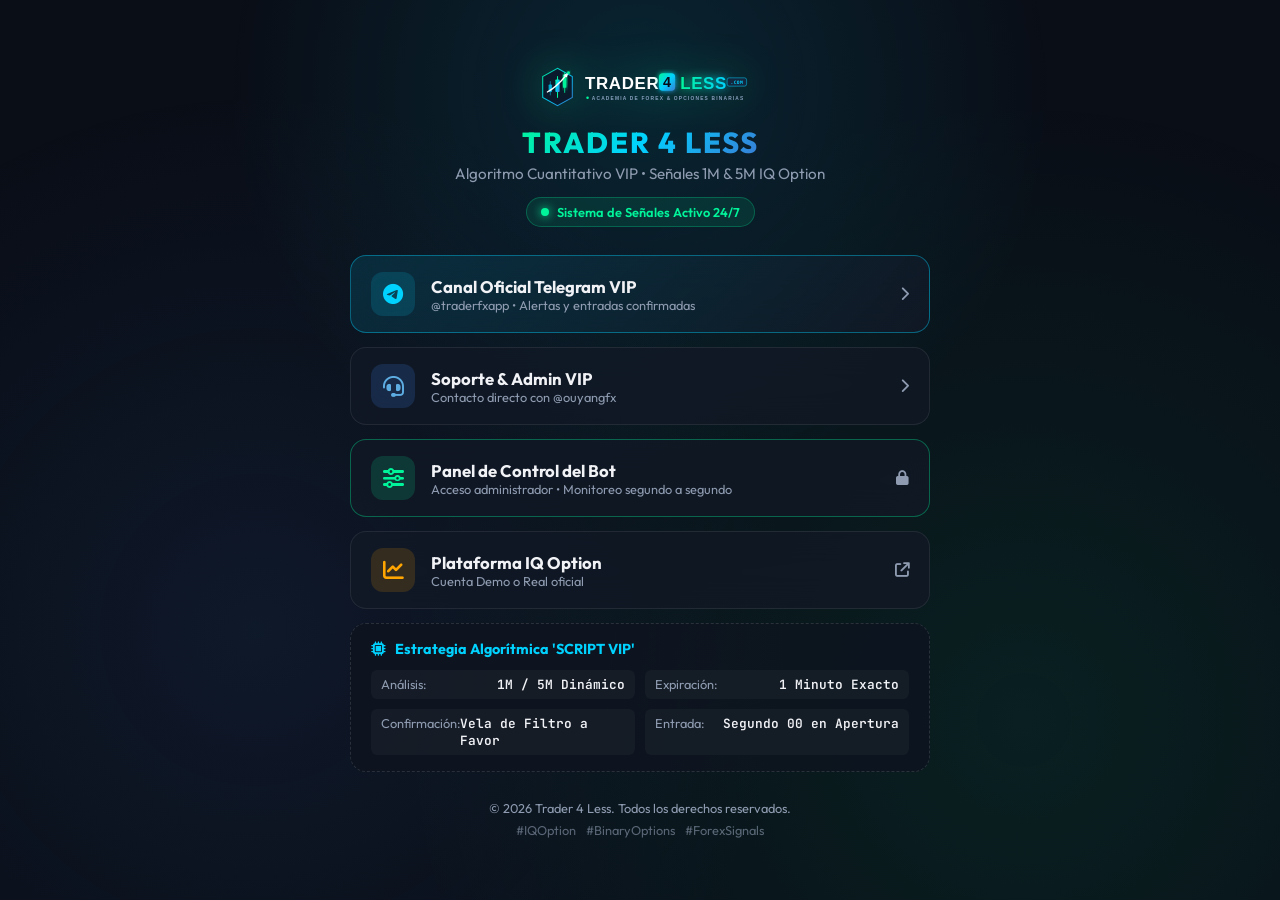
==== templates/index.html @ 842df868 "feat: Bot IQ Option con SCRIPT VIP, confirmacion de vela, Telegram y Panel Web" ====
<!DOCTYPE html>
<html lang="es">
<head>
  <meta charset="UTF-8">
  <meta name="viewport" content="width=device-width, initial-scale=1.0">
  <title>Trader 4 Less | Portal Oficial & Bot VIP</title>
  <link rel="icon" type="image/svg+xml" href="/static/assets/images/favicon.svg">
  <!-- Fonts -->
  <link rel="preconnect" href="https://fonts.googleapis.com">
  <link rel="preconnect" href="https://fonts.gstatic.com" crossorigin>
  <link href="https://fonts.googleapis.com/css2?family=Outfit:wght@300;400;500;600;700;800&family=JetBrains+Mono:wght@400;600&display=swap" rel="stylesheet">
  <link rel="stylesheet" href="https://cdnjs.cloudflare.com/ajax/libs/font-awesome/6.4.0/css/all.min.css">
  <link rel="stylesheet" href="/static/css/style.css">
</head>
<body class="linktree-body">
  <div class="stars-bg"></div>
  
  <main class="linktree-card">
    <!-- Brand Header -->
    <header class="brand-header">
      <div class="logo-wrapper glow-effect">
        <img src="/static/assets/images/logo.svg" alt="Trader 4 Less Logo" class="brand-logo">
      </div>
      <h1 class="brand-title">TRADER 4 LESS</h1>
      <p class="brand-subtitle">Algoritmo Cuantitativo VIP • Señales 1M & 5M IQ Option</p>
      <div class="status-pill">
        <span class="pulse-dot"></span>
        <span class="status-text">Sistema de Señales Activo 24/7</span>
      </div>
    </header>

    <!-- Links List (Linktree Style) -->
    <section class="links-container">
      <!-- Telegram Channel VIP -->
      <a href="https://t.me/traderfxapp" target="_blank" rel="noopener noreferrer" class="link-btn featured-link">
        <div class="link-icon telegram-icon">
          <i class="fa-brands fa-telegram"></i>
        </div>
        <div class="link-info">
          <span class="link-title">Canal Oficial Telegram VIP</span>
          <span class="link-desc">@traderfxapp • Alertas y entradas confirmadas</span>
        </div>
        <div class="link-arrow">
          <i class="fa-solid fa-chevron-right"></i>
        </div>
      </a>

      <!-- Telegram Admin Direct -->
      <a href="https://t.me/ouyangfx" target="_blank" rel="noopener noreferrer" class="link-btn">
        <div class="link-icon admin-icon">
          <i class="fa-solid fa-headset"></i>
        </div>
        <div class="link-info">
          <span class="link-title">Soporte & Admin VIP</span>
          <span class="link-desc">Contacto directo con @ouyangfx</span>
        </div>
        <div class="link-arrow">
          <i class="fa-solid fa-chevron-right"></i>
        </div>
      </a>

      <!-- Admin Bot Dashboard Login -->
      <a href="/login" class="link-btn admin-panel-link">
        <div class="link-icon bot-icon">
          <i class="fa-solid fa-sliders"></i>
        </div>
        <div class="link-info">
          <span class="link-title">Panel de Control del Bot</span>
          <span class="link-desc">Acceso administrador • Monitoreo segundo a segundo</span>
        </div>
        <div class="link-arrow">
          <i class="fa-solid fa-lock"></i>
        </div>
      </a>

      <!-- IQ Option Broker -->
      <a href="https://iqoption.com" target="_blank" rel="noopener noreferrer" class="link-btn">
        <div class="link-icon broker-icon">
          <i class="fa-solid fa-chart-line"></i>
        </div>
        <div class="link-info">
          <span class="link-title">Plataforma IQ Option</span>
          <span class="link-desc">Cuenta Demo o Real oficial</span>
        </div>
        <div class="link-arrow">
          <i class="fa-solid fa-arrow-up-right-from-square"></i>
        </div>
      </a>

      <!-- Strategy Info Modal / Accordion -->
      <div class="strategy-badge-card">
        <div class="badge-header">
          <i class="fa-solid fa-microchip"></i>
          <span>Estrategia Algorítmica 'SCRIPT VIP'</span>
        </div>
        <div class="strategy-details">
          <div class="detail-item">
            <span class="dt-label">Análisis:</span>
            <span class="dt-val">1M / 5M Dinámico</span>
          </div>
          <div class="detail-item">
            <span class="dt-label">Expiración:</span>
            <span class="dt-val">1 Minuto Exacto</span>
          </div>
          <div class="detail-item">
            <span class="dt-label">Confirmación:</span>
            <span class="dt-val">Vela de Filtro a Favor</span>
          </div>
          <div class="detail-item">
            <span class="dt-label">Entrada:</span>
            <span class="dt-val">Segundo 00 en Apertura</span>
          </div>
        </div>
      </div>
    </section>

    <!-- Footer -->
    <footer class="brand-footer">
      <p>© 2026 Trader 4 Less. Todos los derechos reservados.</p>
      <div class="social-tags">
        <span>#IQOption</span>
        <span>#BinaryOptions</span>
        <span>#ForexSignals</span>
      </div>
    </footer>
  </main>
</body>
</html>
---- static/css/style.css ----
:root {
  --bg-dark: #0a0e17;
  --bg-card: rgba(18, 24, 38, 0.75);
  --bg-card-hover: rgba(26, 35, 55, 0.85);
  --border-color: rgba(255, 255, 255, 0.08);
  --border-glow: rgba(0, 245, 155, 0.25);
  --primary: #00f59b;
  --primary-glow: rgba(0, 245, 155, 0.4);
  --secondary: #00d2ff;
  --accent-blue: #3a7bd5;
  --danger: #ff4757;
  --danger-glow: rgba(255, 71, 87, 0.4);
  --warning: #ffa502;
  --text-main: #f1f2f6;
  --text-muted: #8e9bb0;
  --radius-lg: 16px;
  --radius-md: 10px;
  --radius-sm: 6px;
  --transition: all 0.25s cubic-bezier(0.4, 0, 0.2, 1);
}

* {
  box-sizing: border-box;
  margin: 0;
  padding: 0;
}

body {
  font-family: 'Outfit', -apple-system, BlinkMacSystemFont, sans-serif;
  background-color: var(--bg-dark);
  color: var(--text-main);
  min-height: 100vh;
  overflow-x: hidden;
  position: relative;
}

/* Background animated glow */
.stars-bg {
  position: fixed;
  top: 0;
  left: 0;
  width: 100vw;
  height: 100vh;
  background: radial-gradient(circle at 50% 10%, rgba(0, 210, 255, 0.12), transparent 40%),
              radial-gradient(circle at 80% 80%, rgba(0, 245, 155, 0.08), transparent 50%),
              radial-gradient(circle at 20% 70%, rgba(58, 123, 213, 0.1), transparent 45%);
  z-index: -1;
  pointer-events: none;
}

/* =========================================================
   LINKTREE PORTAL STYLES (INDEX)
   ========================================================= */
.linktree-body {
  display: flex;
  justify-content: center;
  align-items: center;
  padding: 40px 16px;
}

.linktree-card {
  width: 100%;
  max-width: 580px;
  display: flex;
  flex-direction: column;
  align-items: center;
  gap: 28px;
}

.brand-header {
  display: flex;
  flex-direction: column;
  align-items: center;
  text-align: center;
}

.logo-wrapper {
  width: 220px;
  max-width: 85%;
  margin-bottom: 12px;
  filter: drop-shadow(0 0 20px rgba(0, 245, 155, 0.3));
  transition: var(--transition);
}

.logo-wrapper:hover {
  transform: scale(1.03);
}

.brand-logo {
  width: 100%;
  height: auto;
  display: block;
}

.brand-title {
  font-size: 1.8rem;
  font-weight: 800;
  letter-spacing: 2px;
  background: linear-gradient(135deg, #00f59b 0%, #00d2ff 50%, #3a7bd5 100%);
  -webkit-background-clip: text;
  -webkit-text-fill-color: transparent;
  margin-bottom: 4px;
}

.brand-subtitle {
  font-size: 0.95rem;
  color: var(--text-muted);
  margin-bottom: 14px;
}

.status-pill {
  display: inline-flex;
  align-items: center;
  gap: 8px;
  padding: 6px 14px;
  background: rgba(0, 245, 155, 0.1);
  border: 1px solid rgba(0, 245, 155, 0.25);
  border-radius: 50px;
  font-size: 0.8rem;
  font-weight: 600;
  color: var(--primary);
}

.pulse-dot {
  width: 8px;
  height: 8px;
  background: var(--primary);
  border-radius: 50%;
  box-shadow: 0 0 10px var(--primary);
  animation: pulse 1.8s infinite;
}

@keyframes pulse {
  0% { transform: scale(0.95); box-shadow: 0 0 0 0 rgba(0, 245, 155, 0.7); }
  70% { transform: scale(1); box-shadow: 0 0 0 8px rgba(0, 245, 155, 0); }
  100% { transform: scale(0.95); box-shadow: 0 0 0 0 rgba(0, 245, 155, 0); }
}

.links-container {
  width: 100%;
  display: flex;
  flex-direction: column;
  gap: 14px;
}

.link-btn {
  display: flex;
  align-items: center;
  padding: 16px 20px;
  background: var(--bg-card);
  backdrop-filter: blur(16px);
  border: 1px solid var(--border-color);
  border-radius: var(--radius-lg);
  text-decoration: none;
  color: var(--text-main);
  transition: var(--transition);
  position: relative;
  overflow: hidden;
}

.link-btn:hover {
  background: var(--bg-card-hover);
  border-color: var(--border-glow);
  transform: translateY(-2px);
  box-shadow: 0 10px 25px -5px rgba(0, 0, 0, 0.5), 0 0 15px rgba(0, 245, 155, 0.15);
}

.featured-link {
  border-color: rgba(0, 210, 255, 0.4);
  background: linear-gradient(135deg, rgba(0, 210, 255, 0.12), rgba(18, 24, 38, 0.85));
}

.featured-link:hover {
  border-color: var(--secondary);
  box-shadow: 0 10px 30px -5px rgba(0, 210, 255, 0.25);
}

.admin-panel-link {
  border-color: rgba(0, 245, 155, 0.35);
}

.link-icon {
  width: 44px;
  height: 44px;
  border-radius: 12px;
  display: flex;
  align-items: center;
  justify-content: center;
  font-size: 1.3rem;
  margin-right: 16px;
  flex-shrink: 0;
}

.telegram-icon { background: rgba(0, 210, 255, 0.15); color: #00d2ff; }
.admin-icon { background: rgba(58, 123, 213, 0.2); color: #5dade2; }
.bot-icon { background: rgba(0, 245, 155, 0.15); color: #00f59b; }
.broker-icon { background: rgba(255, 165, 2, 0.15); color: #ffa502; }

.link-info {
  flex-grow: 1;
  display: flex;
  flex-direction: column;
}

.link-title {
  font-size: 1.05rem;
  font-weight: 700;
}

.link-desc {
  font-size: 0.8rem;
  color: var(--text-muted);
}

.link-arrow {
  color: var(--text-muted);
  font-size: 0.9rem;
  transition: var(--transition);
}

.link-btn:hover .link-arrow {
  color: var(--primary);
  transform: translateX(4px);
}

.strategy-badge-card {
  background: rgba(14, 20, 32, 0.8);
  border: 1px dashed rgba(255, 255, 255, 0.12);
  border-radius: var(--radius-lg);
  padding: 16px 20px;
}

.badge-header {
  display: flex;
  align-items: center;
  gap: 10px;
  font-size: 0.9rem;
  font-weight: 700;
  color: var(--secondary);
  margin-bottom: 12px;
}

.strategy-details {
  display: grid;
  grid-template-columns: 1fr 1fr;
  gap: 10px;
}

.detail-item {
  display: flex;
  justify-content: space-between;
  font-size: 0.8rem;
  padding: 6px 10px;
  background: rgba(255, 255, 255, 0.03);
  border-radius: var(--radius-sm);
}

.dt-label { color: var(--text-muted); }
.dt-val { font-weight: 600; color: var(--text-main); font-family: 'JetBrains Mono', monospace; }

.brand-footer {
  text-align: center;
  font-size: 0.8rem;
  color: var(--text-muted);
}

.social-tags {
  display: flex;
  gap: 10px;
  justify-content: center;
  margin-top: 6px;
  opacity: 0.6;
}

/* =========================================================
   LOGIN PAGE STYLES
   ========================================================= */
.login-body {
  display: flex;
  align-items: center;
  justify-content: center;
  min-height: 100vh;
  padding: 20px;
}

.login-card {
  width: 100%;
  max-width: 440px;
  background: var(--bg-card);
  backdrop-filter: blur(20px);
  border: 1px solid var(--border-color);
  border-radius: var(--radius-lg);
  padding: 36px 32px;
  box-shadow: 0 20px 50px rgba(0, 0, 0, 0.6);
}

.back-home {
  display: inline-flex;
  align-items: center;
  gap: 6px;
  color: var(--text-muted);
  text-decoration: none;
  font-size: 0.85rem;
  margin-bottom: 18px;
  transition: var(--transition);
}

.back-home:hover { color: var(--primary); }

.login-logo {
  width: 200px;
  margin-bottom: 16px;
}

.login-header h2 {
  font-size: 1.4rem;
  font-weight: 700;
  margin-bottom: 6px;
}

.login-header p {
  font-size: 0.85rem;
  color: var(--text-muted);
  margin-bottom: 24px;
}

.alert-box {
  display: flex;
  align-items: center;
  gap: 10px;
  padding: 12px 16px;
  border-radius: var(--radius-md);
  font-size: 0.85rem;
  margin-bottom: 20px;
}

.alert-error {
  background: rgba(255, 71, 87, 0.15);
  border: 1px solid var(--danger);
  color: #ff6b81;
}

.login-form .input-group {
  margin-bottom: 18px;
}

.input-group label {
  display: block;
  font-size: 0.85rem;
  font-weight: 600;
  color: var(--text-muted);
  margin-bottom: 8px;
}

.input-group input, .form-input, .form-select {
  width: 100%;
  padding: 12px 14px;
  background: rgba(10, 14, 23, 0.7);
  border: 1px solid var(--border-color);
  border-radius: var(--radius-md);
  color: var(--text-main);
  font-size: 0.95rem;
  font-family: inherit;
  outline: none;
  transition: var(--transition);
}

.input-group input:focus, .form-input:focus, .form-select:focus {
  border-color: var(--primary);
  box-shadow: 0 0 12px var(--primary-glow);
}

.btn-submit, .btn-save, .btn-power {
  width: 100%;
  padding: 14px;
  border: none;
  border-radius: var(--radius-md);
  font-size: 1rem;
  font-weight: 700;
  cursor: pointer;
  display: flex;
  align-items: center;
  justify-content: center;
  gap: 10px;
  transition: var(--transition);
}

.btn-submit {
  background: linear-gradient(135deg, var(--primary), var(--secondary));
  color: #051410;
  margin-top: 10px;
}

.btn-submit:hover {
  transform: translateY(-2px);
  box-shadow: 0 10px 25px var(--primary-glow);
}

.login-footer {
  text-align: center;
  font-size: 0.75rem;
  color: var(--text-muted);
  margin-top: 24px;
  opacity: 0.6;
}

/* =========================================================
   DASHBOARD ADMIN STYLES
   ========================================================= */
.dash-navbar {
  display: flex;
  justify-content: space-between;
  align-items: center;
  padding: 14px 28px;
  background: rgba(14, 20, 32, 0.85);
  backdrop-filter: blur(16px);
  border-bottom: 1px solid var(--border-color);
  position: sticky;
  top: 0;
  z-index: 100;
}

.nav-brand {
  display: flex;
  align-items: center;
  gap: 12px;
}

.dash-logo {
  height: 38px;
}

.badge-vip {
  font-size: 0.7rem;
  font-weight: 800;
  padding: 3px 8px;
  background: linear-gradient(135deg, #00f59b, #00d2ff);
  color: #061814;
  border-radius: 4px;
  letter-spacing: 1px;
}

.nav-center {
  display: flex;
  align-items: center;
  gap: 18px;
}

.clock-box {
  display: flex;
  align-items: center;
  gap: 8px;
  font-family: 'JetBrains Mono', monospace;
  font-size: 1rem;
  font-weight: 600;
  color: var(--secondary);
  background: rgba(0, 210, 255, 0.08);
  padding: 6px 14px;
  border-radius: var(--radius-sm);
  border: 1px solid rgba(0, 210, 255, 0.2);
}

.telegram-pill {
  display: flex;
  align-items: center;
  gap: 6px;
  font-size: 0.85rem;
  color: #00d2ff;
}

.telegram-pill a {
  color: inherit;
  text-decoration: none;
  font-weight: 600;
}

.nav-user {
  display: flex;
  align-items: center;
  gap: 14px;
}

.account-badge {
  display: flex;
  align-items: center;
  gap: 10px;
  padding: 6px 14px;
  background: rgba(255, 255, 255, 0.05);
  border: 1px solid var(--border-color);
  border-radius: var(--radius-md);
}

.account-mode {
  font-size: 0.75rem;
  font-weight: 700;
  padding: 2px 6px;
  background: rgba(0, 245, 155, 0.2);
  color: var(--primary);
  border-radius: 4px;
}

.account-balance {
  font-family: 'JetBrains Mono', monospace;
  font-weight: 700;
  font-size: 0.95rem;
  color: #ffffff;
}

.btn-logout {
  width: 36px;
  height: 36px;
  display: flex;
  align-items: center;
  justify-content: center;
  background: rgba(255, 71, 87, 0.15);
  color: var(--danger);
  border-radius: var(--radius-sm);
  text-decoration: none;
  transition: var(--transition);
}

.btn-logout:hover {
  background: var(--danger);
  color: #ffffff;
}

.dash-container {
  max-width: 1440px;
  margin: 0 auto;
  padding: 24px;
  display: flex;
  flex-direction: column;
  gap: 22px;
}

.glow-panel {
  background: var(--bg-card);
  backdrop-filter: blur(16px);
  border: 1px solid var(--border-color);
  border-radius: var(--radius-lg);
  padding: 22px;
}

/* HERO POWER BAR */
.bot-control-hero {
  display: flex;
  justify-content: space-between;
  align-items: center;
  padding: 24px 28px;
}

.hero-status {
  display: flex;
  align-items: center;
  gap: 18px;
}

.status-indicator {
  position: relative;
  width: 36px;
  height: 36px;
  display: flex;
  align-items: center;
  justify-content: center;
}

.status-dot-core {
  width: 16px;
  height: 16px;
  border-radius: 50%;
  background: var(--text-muted);
  z-index: 2;
  transition: var(--transition);
}

.pulse-ring {
  position: absolute;
  width: 100%;
  height: 100%;
  border-radius: 50%;
  background: transparent;
  transition: var(--transition);
}

.bot-running .status-dot-core {
  background: var(--primary);
  box-shadow: 0 0 14px var(--primary);
}

.bot-running .pulse-ring {
  animation: pulse 1.8s infinite;
  background: rgba(0, 245, 155, 0.25);
}

.status-title {
  font-size: 1.25rem;
  font-weight: 800;
  letter-spacing: 0.5px;
}

.status-subtitle {
  font-size: 0.85rem;
  color: var(--text-muted);
}

.btn-power {
  padding: 14px 32px;
  font-size: 1.05rem;
  letter-spacing: 1px;
}

.btn-start {
  background: linear-gradient(135deg, #00f59b, #00d2ff);
  color: #061814;
}

.btn-start:hover {
  box-shadow: 0 8px 25px var(--primary-glow);
  transform: translateY(-2px);
}

.btn-stop {
  background: linear-gradient(135deg, #ff4757, #ff6b81);
  color: #ffffff;
}

.btn-stop:hover {
  box-shadow: 0 8px 25px var(--danger-glow);
  transform: translateY(-2px);
}

/* RADAR WIDGET */
.radar-card .card-header {
  display: flex;
  justify-content: space-between;
  align-items: center;
  margin-bottom: 18px;
}

.header-title {
  display: flex;
  align-items: center;
  gap: 10px;
  color: var(--secondary);
}

.header-title h3 {
  font-size: 1.15rem;
  font-weight: 700;
  color: var(--text-main);
}

.pair-tag {
  font-family: 'JetBrains Mono', monospace;
  font-weight: 700;
  font-size: 0.85rem;
  padding: 4px 10px;
  background: rgba(0, 245, 155, 0.1);
  border: 1px solid rgba(0, 245, 155, 0.25);
  color: var(--primary);
  border-radius: var(--radius-sm);
}

.radar-grid {
  display: grid;
  grid-template-columns: 1fr 1fr 1.6fr;
  gap: 16px;
}

.radar-box {
  background: rgba(10, 14, 23, 0.6);
  border: 1px solid var(--border-color);
  border-radius: var(--radius-md);
  padding: 18px;
  display: flex;
  flex-direction: column;
  justify-content: space-between;
}

.radar-label {
  font-size: 0.75rem;
  font-weight: 700;
  letter-spacing: 1px;
  color: var(--text-muted);
}

.radar-val {
  font-family: 'JetBrains Mono', monospace;
  font-size: 1.8rem;
  font-weight: 700;
  margin: 6px 0;
}

.price-val { color: #ffffff; }

.radar-sub {
  font-size: 0.75rem;
  color: var(--text-muted);
}

.countdown-wrapper {
  display: flex;
  flex-direction: column;
  gap: 6px;
}

.countdown-val {
  color: var(--secondary);
}

.countdown-progress-bar {
  width: 100%;
  height: 6px;
  background: rgba(255, 255, 255, 0.08);
  border-radius: 4px;
  overflow: hidden;
}

.progress-fill {
  height: 100%;
  background: linear-gradient(90deg, var(--secondary), var(--primary));
  transition: width 1s linear;
}

.cycle-steps {
  display: flex;
  align-items: center;
  justify-content: space-between;
  margin: 12px 0;
}

.c-step {
  display: flex;
  flex-direction: column;
  align-items: center;
  gap: 4px;
  opacity: 0.4;
  transition: var(--transition);
}

.c-step.active {
  opacity: 1;
}

.step-num {
  width: 28px;
  height: 28px;
  border-radius: 50%;
  background: rgba(255, 255, 255, 0.08);
  display: flex;
  align-items: center;
  justify-content: center;
  font-size: 0.8rem;
  font-weight: 700;
}

.c-step.active .step-num {
  background: var(--primary);
  color: #061814;
  box-shadow: 0 0 10px var(--primary-glow);
}

.step-txt {
  font-size: 0.75rem;
  font-weight: 600;
}

.step-line {
  flex-grow: 1;
  height: 2px;
  background: rgba(255, 255, 255, 0.08);
  margin: 0 8px;
  margin-bottom: 18px;
}

.cycle-status-msg {
  font-size: 0.85rem;
  color: var(--text-muted);
  font-style: italic;
}

/* METRICS ROW */
.metrics-row {
  display: grid;
  grid-template-columns: repeat(4, 1fr);
  gap: 16px;
}

.metric-card {
  background: var(--bg-card);
  border: 1px solid var(--border-color);
  border-radius: var(--radius-lg);
  padding: 18px;
  display: flex;
  align-items: center;
  gap: 16px;
}

.metric-icon {
  width: 48px;
  height: 48px;
  border-radius: 12px;
  display: flex;
  align-items: center;
  justify-content: center;
  font-size: 1.4rem;
}

.win-icon { background: rgba(0, 245, 155, 0.15); color: var(--primary); }
.profit-icon { background: rgba(0, 210, 255, 0.15); color: var(--secondary); }
.itm-icon { background: rgba(46, 204, 113, 0.15); color: #2ecc71; }
.otm-icon { background: rgba(255, 71, 87, 0.15); color: var(--danger); }

.m-label {
  display: block;
  font-size: 0.75rem;
  font-weight: 700;
  color: var(--text-muted);
  letter-spacing: 0.5px;
}

.m-val {
  font-family: 'JetBrains Mono', monospace;
  font-size: 1.4rem;
  font-weight: 800;
}

/* TWO COLUMNS */
.main-two-col {
  display: grid;
  grid-template-columns: 1fr 1.6fr;
  gap: 20px;
}

.form-row {
  display: grid;
  grid-template-columns: 1fr 1fr;
  gap: 14px;
  margin-bottom: 14px;
}

.config-divider {
  display: flex;
  align-items: center;
  margin: 18px 0 14px 0;
  font-size: 0.8rem;
  font-weight: 700;
  text-transform: uppercase;
  color: var(--text-muted);
  letter-spacing: 1px;
}

.config-divider::after {
  content: "";
  flex-grow: 1;
  height: 1px;
  background: var(--border-color);
  margin-left: 12px;
}

.btn-save {
  background: rgba(0, 210, 255, 0.15);
  border: 1px solid var(--secondary);
  color: var(--secondary);
}

.btn-save:hover {
  background: var(--secondary);
  color: #061814;
}

/* TABLE */
.table-responsive {
  max-height: 380px;
  overflow-y: auto;
}

.table-trades {
  width: 100%;
  border-collapse: collapse;
  font-size: 0.85rem;
}

.table-trades th {
  text-align: left;
  padding: 10px 12px;
  color: var(--text-muted);
  border-bottom: 1px solid var(--border-color);
  font-weight: 600;
  font-size: 0.75rem;
  text-transform: uppercase;
}

.table-trades td {
  padding: 12px;
  border-bottom: 1px solid rgba(255, 255, 255, 0.04);
  font-family: 'JetBrains Mono', monospace;
}

.empty-row td {
  text-align: center;
  color: var(--text-muted);
  padding: 30px;
  font-style: italic;
}

.pill-direction {
  padding: 3px 8px;
  border-radius: 4px;
  font-weight: 700;
  font-size: 0.75rem;
}

.pill-call { background: rgba(0, 245, 155, 0.15); color: var(--primary); }
.pill-put { background: rgba(255, 71, 87, 0.15); color: var(--danger); }

.pill-itm { color: var(--primary); font-weight: 700; }
.pill-otm { color: var(--danger); font-weight: 700; }

/* TERMINAL */
.terminal-card .card-header {
  display: flex;
  justify-content: space-between;
  align-items: center;
  margin-bottom: 14px;
}

.btn-clear {
  background: transparent;
  border: 1px solid var(--border-color);
  color: var(--text-muted);
  padding: 4px 10px;
  border-radius: var(--radius-sm);
  cursor: pointer;
  font-size: 0.75rem;
}

.btn-clear:hover { color: var(--text-main); border-color: var(--text-muted); }

.terminal-body {
  height: 160px;
  overflow-y: auto;
  background: rgba(6, 9, 15, 0.9);
  border: 1px solid var(--border-color);
  border-radius: var(--radius-md);
  padding: 12px;
  font-family: 'JetBrains Mono', monospace;
  font-size: 0.8rem;
  display: flex;
  flex-direction: column;
  gap: 4px;
}

.term-line.info { color: #5dade2; }
.term-line.success { color: var(--primary); }
.term-line.warn { color: var(--warning); }
.term-line.error { color: var(--danger); }

/* RESPONSIVE */
@media (max-width: 1024px) {
  .radar-grid { grid-template-columns: 1fr; }
  .metrics-row { grid-template-columns: 1fr 1fr; }
  .main-two-col { grid-template-columns: 1fr; }
}

@media (max-width: 640px) {
  .metrics-row { grid-template-columns: 1fr; }
  .form-row { grid-template-columns: 1fr; }
  .bot-control-hero { flex-direction: column; gap: 16px; text-align: center; }
  .btn-power { width: 100%; }
}
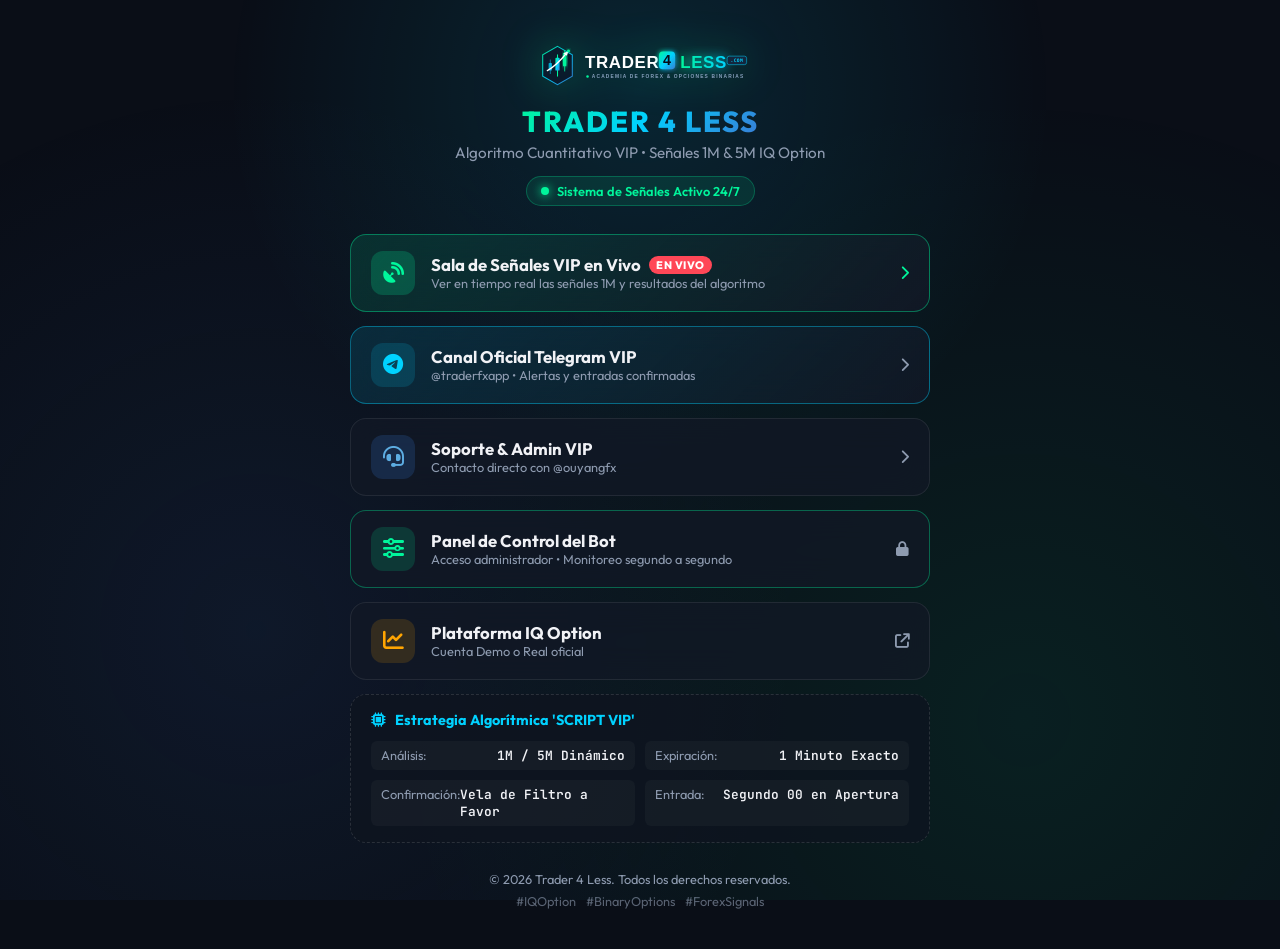
==== commit 3dbdd70f: "Add public signals page (/signals) and strict sequential 1-at-a-time trading engine" ====
--- a/templates/index.html
+++ b/templates/index.html
@@ -31,6 +31,23 @@
 
     <!-- Links List (Linktree Style) -->
     <section class="links-container">
+      <!-- Live Signals Room (NEW) -->
+      <a href="/signals" class="link-btn featured-link" style="border-color: rgba(0, 245, 155, 0.4); background: linear-gradient(135deg, rgba(0, 245, 155, 0.12) 0%, rgba(18, 24, 38, 0.9) 100%);">
+        <div class="link-icon" style="background: rgba(0, 245, 155, 0.2); color: #00f59b;">
+          <i class="fa-solid fa-satellite-dish fa-spin-pulse"></i>
+        </div>
+        <div class="link-info">
+          <span class="link-title" style="display: flex; align-items: center; gap: 8px;">
+            Sala de Señales VIP en Vivo
+            <span style="font-size: 0.68rem; background: #ff4757; color: #fff; padding: 2px 7px; border-radius: 50px; font-weight: 800; letter-spacing: 0.5px;">EN VIVO</span>
+          </span>
+          <span class="link-desc">Ver en tiempo real las señales 1M y resultados del algoritmo</span>
+        </div>
+        <div class="link-arrow" style="color: #00f59b;">
+          <i class="fa-solid fa-chevron-right"></i>
+        </div>
+      </a>
+
       <!-- Telegram Channel VIP -->
       <a href="https://t.me/traderfxapp" target="_blank" rel="noopener noreferrer" class="link-btn featured-link">
         <div class="link-icon telegram-icon">
--- a/static/css/style.css
+++ b/static/css/style.css
@@ -956,16 +956,463 @@
 .term-line.warn { color: var(--warning); }
 .term-line.error { color: var(--danger); }
 
-/* RESPONSIVE */
-@media (max-width: 1024px) {
-  .radar-grid { grid-template-columns: 1fr; }
-  .metrics-row { grid-template-columns: 1fr 1fr; }
-  .main-two-col { grid-template-columns: 1fr; }
-}
-
-@media (max-width: 640px) {
-  .metrics-row { grid-template-columns: 1fr; }
-  .form-row { grid-template-columns: 1fr; }
-  .bot-control-hero { flex-direction: column; gap: 16px; text-align: center; }
-  .btn-power { width: 100%; }
-}
+/* =========================================================
+   IQ OPTION CONNECTION & TEST BOX STYLES
+   ========================================================= */
+.iq-connect-card {
+  margin-bottom: 24px;
+  background: linear-gradient(145deg, rgba(18, 24, 38, 0.85) 0%, rgba(12, 17, 29, 0.95) 100%);
+  border: 1px solid rgba(0, 210, 255, 0.18);
+}
+
+.status-badge-iq {
+  font-size: 0.8rem;
+  padding: 4px 12px;
+  border-radius: 50px;
+  font-weight: 600;
+  display: inline-flex;
+  align-items: center;
+  gap: 6px;
+  background: rgba(255, 255, 255, 0.05);
+  color: var(--text-muted);
+  border: 1px solid rgba(255, 255, 255, 0.1);
+}
+
+.status-badge-iq.connected {
+  background: rgba(0, 245, 155, 0.15);
+  color: var(--primary);
+  border-color: rgba(0, 245, 155, 0.3);
+}
+
+.status-badge-iq.error {
+  background: rgba(255, 71, 87, 0.15);
+  color: var(--danger);
+  border-color: rgba(255, 71, 87, 0.3);
+}
+
+.status-badge-iq.simulated {
+  background: rgba(255, 165, 2, 0.15);
+  color: var(--warning);
+  border-color: rgba(255, 165, 2, 0.3);
+}
+
+.iq-form-row {
+  display: grid;
+  grid-template-columns: 2fr 2fr 1.5fr auto;
+  gap: 16px;
+  align-items: flex-end;
+}
+
+.iq-form-group {
+  display: flex;
+  flex-direction: column;
+  gap: 6px;
+}
+
+.iq-form-group label {
+  font-size: 0.8rem;
+  font-weight: 600;
+  color: var(--text-muted);
+  display: flex;
+  align-items: center;
+  gap: 6px;
+}
+
+.iq-form-group-btn {
+  display: flex;
+  align-items: flex-end;
+}
+
+.btn-test-iq {
+  padding: 11px 22px;
+  background: linear-gradient(135deg, #00d2ff 0%, #3a7bd5 100%);
+  color: #fff;
+  border: none;
+  border-radius: var(--radius-md);
+  font-weight: 700;
+  font-size: 0.9rem;
+  cursor: pointer;
+  display: flex;
+  align-items: center;
+  gap: 8px;
+  white-space: nowrap;
+  box-shadow: 0 4px 15px rgba(0, 210, 255, 0.3);
+  transition: var(--transition);
+}
+
+.btn-test-iq:hover {
+  transform: translateY(-2px);
+  box-shadow: 0 6px 20px rgba(0, 210, 255, 0.45);
+}
+
+.iq-test-result {
+  margin-top: 14px;
+  padding: 10px 14px;
+  border-radius: var(--radius-md);
+  font-size: 0.85rem;
+  font-weight: 500;
+}
+
+.iq-test-result.success {
+  background: rgba(0, 245, 155, 0.12);
+  border: 1px solid rgba(0, 245, 155, 0.3);
+  color: #00f59b;
+}
+
+.iq-test-result.error {
+  background: rgba(255, 71, 87, 0.12);
+  border: 1px solid rgba(255, 71, 87, 0.3);
+  color: #ff6b81;
+}
+
+/* =========================================================
+   PAIRS SELECTION CARD STYLES (10 NORMAL + 10 OTC)
+   ========================================================= */
+.pairs-selection-card {
+  margin-bottom: 24px;
+}
+
+.pairs-count-badge {
+  font-size: 0.75rem;
+  font-weight: 700;
+  padding: 3px 10px;
+  border-radius: 50px;
+  background: rgba(0, 245, 155, 0.15);
+  color: var(--primary);
+  border: 1px solid rgba(0, 245, 155, 0.3);
+  margin-left: 10px;
+}
+
+.pairs-quick-actions {
+  display: flex;
+  gap: 8px;
+  flex-wrap: wrap;
+}
+
+.btn-quick-pair {
+  padding: 6px 12px;
+  border-radius: var(--radius-sm);
+  background: rgba(255, 255, 255, 0.05);
+  border: 1px solid var(--border-color);
+  color: var(--text-main);
+  font-size: 0.78rem;
+  font-weight: 600;
+  cursor: pointer;
+  display: flex;
+  align-items: center;
+  gap: 6px;
+  transition: var(--transition);
+}
+
+.btn-quick-pair:hover {
+  background: rgba(255, 255, 255, 0.1);
+  border-color: var(--secondary);
+  color: #fff;
+}
+
+.btn-clear-pairs {
+  color: var(--danger);
+  border-color: rgba(255, 71, 87, 0.3);
+}
+
+.btn-clear-pairs:hover {
+  background: rgba(255, 71, 87, 0.15);
+  border-color: var(--danger);
+}
+
+.pairs-grid-container {
+  display: grid;
+  grid-template-columns: 1fr 1fr;
+  gap: 20px;
+  margin-top: 14px;
+}
+
+.pairs-market-column {
+  background: rgba(10, 15, 26, 0.6);
+  border: 1px solid var(--border-color);
+  border-radius: var(--radius-md);
+  padding: 14px;
+}
+
+.market-section-title {
+  font-size: 0.88rem;
+  font-weight: 700;
+  color: #fff;
+  margin-bottom: 12px;
+  display: flex;
+  align-items: center;
+  gap: 8px;
+  text-transform: uppercase;
+  letter-spacing: 0.5px;
+}
+
+.icon-market-normal { color: #f1c40f; }
+.icon-market-otc { color: #9b59b6; }
+
+.pairs-checkboxes-grid {
+  display: grid;
+  grid-template-columns: 1fr 1fr;
+  gap: 8px;
+}
+
+.pair-checkbox-card {
+  position: relative;
+  display: flex;
+  align-items: center;
+  justify-content: space-between;
+  padding: 9px 12px;
+  background: rgba(18, 24, 38, 0.8);
+  border: 1px solid rgba(255, 255, 255, 0.08);
+  border-radius: var(--radius-sm);
+  cursor: pointer;
+  transition: var(--transition);
+  user-select: none;
+}
+
+.pair-checkbox-card input[type="checkbox"] {
+  display: none;
+}
+
+.pair-card-content {
+  display: flex;
+  flex-direction: column;
+}
+
+.pair-symbol {
+  font-size: 0.85rem;
+  font-weight: 800;
+  color: var(--text-main);
+  letter-spacing: 0.5px;
+}
+
+.pair-sublabel {
+  font-size: 0.68rem;
+  color: var(--text-muted);
+}
+
+.pair-check-icon {
+  width: 20px;
+  height: 20px;
+  border-radius: 4px;
+  border: 1px solid rgba(255, 255, 255, 0.2);
+  display: flex;
+  align-items: center;
+  justify-content: center;
+  font-size: 0.7rem;
+  color: transparent;
+  transition: var(--transition);
+}
+
+.badge-otc-pill {
+  font-size: 0.65rem;
+  font-weight: 800;
+  padding: 2px 6px;
+  border-radius: 4px;
+  background: rgba(155, 89, 182, 0.25);
+  color: #d7bde2;
+  border: 1px solid rgba(155, 89, 182, 0.4);
+}
+
+/* Checked state */
+.pair-checkbox-card:hover {
+  border-color: rgba(0, 245, 155, 0.4);
+  background: rgba(26, 35, 55, 0.9);
+}
+
+.pair-checkbox-card.checked {
+  background: rgba(0, 245, 155, 0.08);
+  border-color: var(--primary);
+  box-shadow: 0 0 10px rgba(0, 245, 155, 0.15);
+}
+
+.pair-checkbox-card.checked .pair-symbol {
+  color: var(--primary);
+}
+
+.pair-checkbox-card.checked .pair-check-icon {
+  background: var(--primary);
+  border-color: var(--primary);
+  color: #050b14;
+}
+
+/* Checked OTC */
+.pair-checkbox-card.pair-otc.checked {
+  background: rgba(155, 89, 182, 0.12);
+  border-color: #bb86fc;
+  box-shadow: 0 0 10px rgba(187, 134, 252, 0.2);
+}
+
+.pair-checkbox-card.pair-otc.checked .pair-symbol {
+  color: #e8daef;
+}
+
+.pair-checkbox-card.pair-otc.checked .pair-check-icon {
+  background: #bb86fc;
+  border-color: #bb86fc;
+  color: #050b14;
+}
+
+/* =========================================================
+   LIVE MULTI-PAIR RADAR GRID
+   ========================================================= */
+.multi-radar-section {
+  margin-bottom: 24px;
+}
+
+.header-hint {
+  font-size: 0.75rem;
+  color: var(--text-muted);
+  font-weight: 400;
+  margin-left: 10px;
+}
+
+.multi-pairs-grid {
+  display: grid;
+  grid-template-columns: repeat(auto-fill, minmax(210px, 1fr));
+  gap: 12px;
+  margin-top: 14px;
+}
+
+.multi-pair-card {
+  background: rgba(14, 20, 32, 0.85);
+  border: 1px solid var(--border-color);
+  border-radius: var(--radius-md);
+  padding: 12px;
+  cursor: pointer;
+  transition: var(--transition);
+  position: relative;
+  overflow: hidden;
+}
+
+.multi-pair-card:hover {
+  transform: translateY(-2px);
+  border-color: var(--secondary);
+  box-shadow: 0 6px 16px rgba(0, 210, 255, 0.2);
+}
+
+.multi-pair-card.is-active-focused {
+  border-color: var(--primary);
+  box-shadow: 0 0 14px rgba(0, 245, 155, 0.3);
+  background: rgba(18, 30, 42, 0.95);
+}
+
+.multi-pair-card.state-confirming {
+  border-color: var(--warning);
+  box-shadow: 0 0 14px rgba(255, 165, 2, 0.4);
+  animation: pulse-warn 1.5s infinite;
+}
+
+.multi-pair-card.state-in-trade {
+  border-color: var(--secondary);
+  box-shadow: 0 0 14px rgba(0, 210, 255, 0.4);
+  animation: pulse-trade 1.5s infinite;
+}
+
+@keyframes pulse-warn {
+  0% { border-color: rgba(255, 165, 2, 0.4); }
+  50% { border-color: rgba(255, 165, 2, 1); }
+  100% { border-color: rgba(255, 165, 2, 0.4); }
+}
+
+@keyframes pulse-trade {
+  0% { border-color: rgba(0, 210, 255, 0.4); }
+  50% { border-color: rgba(0, 210, 255, 1); }
+  100% { border-color: rgba(0, 210, 255, 0.4); }
+}
+
+.mp-card-top {
+  display: flex;
+  justify-content: space-between;
+  align-items: center;
+  margin-bottom: 6px;
+}
+
+.mp-symbol {
+  font-weight: 800;
+  font-size: 0.95rem;
+  letter-spacing: 0.5px;
+  color: #fff;
+}
+
+.mp-badge-state {
+  font-size: 0.68rem;
+  font-weight: 700;
+  padding: 2px 7px;
+  border-radius: 4px;
+}
+
+.mp-badge-searching { background: rgba(255, 255, 255, 0.08); color: var(--text-muted); }
+.mp-badge-confirming { background: rgba(255, 165, 2, 0.2); color: var(--warning); border: 1px solid var(--warning); }
+.mp-badge-trade { background: rgba(0, 210, 255, 0.2); color: var(--secondary); border: 1px solid var(--secondary); }
+
+.mp-price {
+  font-family: 'JetBrains Mono', monospace;
+  font-size: 1.1rem;
+  font-weight: 700;
+  color: var(--secondary);
+  margin-bottom: 4px;
+}
+
+.mp-card-bottom {
+  display: flex;
+  justify-content: space-between;
+  align-items: center;
+  font-size: 0.72rem;
+  color: var(--text-muted);
+}
+
+.mp-signal-tag {
+  font-weight: 800;
+  padding: 1px 5px;
+  border-radius: 3px;
+}
+
+.mp-signal-call { background: rgba(0, 245, 155, 0.2); color: var(--primary); }
+.mp-signal-put { background: rgba(255, 71, 87, 0.2); color: var(--danger); }
+
+/* =========================================================
+   INSTANTANEOUS TICK PULSE ANIMATIONS (MICRO-TICKS)
+   ========================================================= */
+.price-val {
+  transition: color 0.12s ease, text-shadow 0.12s ease, transform 0.1s ease;
+  display: inline-block;
+}
+
+.price-val.tick-up {
+  color: #00f59b !important;
+  text-shadow: 0 0 14px rgba(0, 245, 155, 0.8);
+  transform: scale(1.02);
+}
+
+.price-val.tick-down {
+  color: #ff4757 !important;
+  text-shadow: 0 0 14px rgba(255, 71, 87, 0.8);
+  transform: scale(0.98);
+}
+
+.mp-price {
+  transition: color 0.12s ease, text-shadow 0.12s ease;
+}
+
+.mp-price.tick-up {
+  color: #00f59b !important;
+  text-shadow: 0 0 10px rgba(0, 245, 155, 0.7);
+}
+
+.mp-price.tick-down {
+  color: #ff4757 !important;
+  text-shadow: 0 0 10px rgba(255, 71, 87, 0.7);
+}
+
+/* RESPONSIVE ADDITIONS */
+@media (max-width: 900px) {
+  .iq-form-row { grid-template-columns: 1fr; }
+  .pairs-grid-container { grid-template-columns: 1fr; }
+  .btn-test-iq { width: 100%; justify-content: center; }
+}
+
+@media (max-width: 500px) {
+  .pairs-checkboxes-grid { grid-template-columns: 1fr; }
+  .multi-pairs-grid { grid-template-columns: 1fr; }
+}
+
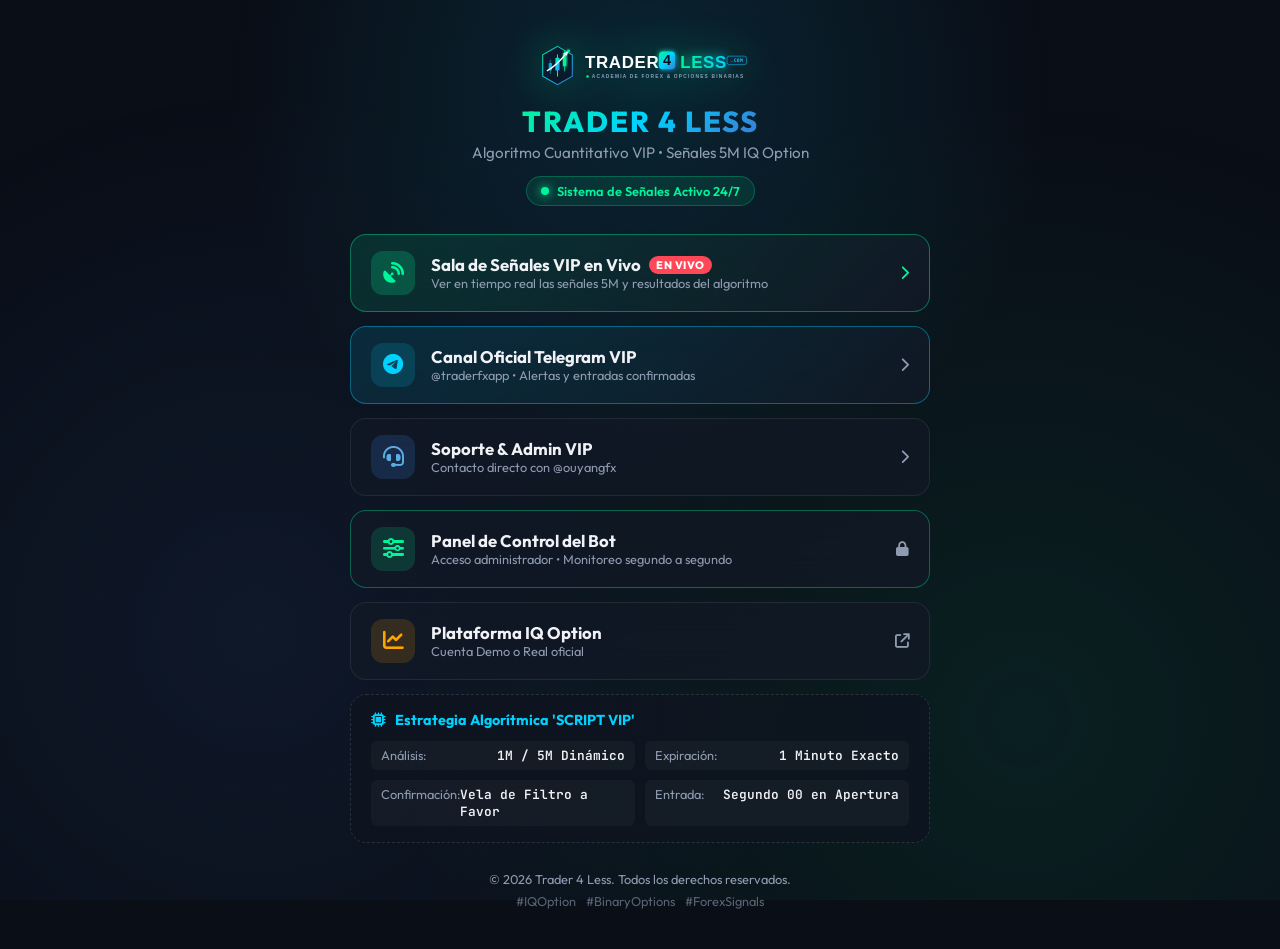
==== commit c2ec17f7: "feat: configure signals web for analisis.tradingsnr.info subdomain and update 5M links" ====
--- a/templates/index.html
+++ b/templates/index.html
@@ -22,7 +22,7 @@
         <img src="/static/assets/images/logo.svg" alt="Trader 4 Less Logo" class="brand-logo">
       </div>
       <h1 class="brand-title">TRADER 4 LESS</h1>
-      <p class="brand-subtitle">Algoritmo Cuantitativo VIP • Señales 1M & 5M IQ Option</p>
+      <p class="brand-subtitle">Algoritmo Cuantitativo VIP • Señales 5M IQ Option</p>
       <div class="status-pill">
         <span class="pulse-dot"></span>
         <span class="status-text">Sistema de Señales Activo 24/7</span>
@@ -32,7 +32,7 @@
     <!-- Links List (Linktree Style) -->
     <section class="links-container">
       <!-- Live Signals Room (NEW) -->
-      <a href="/signals" class="link-btn featured-link" style="border-color: rgba(0, 245, 155, 0.4); background: linear-gradient(135deg, rgba(0, 245, 155, 0.12) 0%, rgba(18, 24, 38, 0.9) 100%);">
+      <a href="https://analisis.tradingsnr.info" class="link-btn featured-link" style="border-color: rgba(0, 245, 155, 0.4); background: linear-gradient(135deg, rgba(0, 245, 155, 0.12) 0%, rgba(18, 24, 38, 0.9) 100%);">
         <div class="link-icon" style="background: rgba(0, 245, 155, 0.2); color: #00f59b;">
           <i class="fa-solid fa-satellite-dish fa-spin-pulse"></i>
         </div>
@@ -41,7 +41,7 @@
             Sala de Señales VIP en Vivo
             <span style="font-size: 0.68rem; background: #ff4757; color: #fff; padding: 2px 7px; border-radius: 50px; font-weight: 800; letter-spacing: 0.5px;">EN VIVO</span>
           </span>
-          <span class="link-desc">Ver en tiempo real las señales 1M y resultados del algoritmo</span>
+          <span class="link-desc">Ver en tiempo real las señales 5M y resultados del algoritmo</span>
         </div>
         <div class="link-arrow" style="color: #00f59b;">
           <i class="fa-solid fa-chevron-right"></i>
